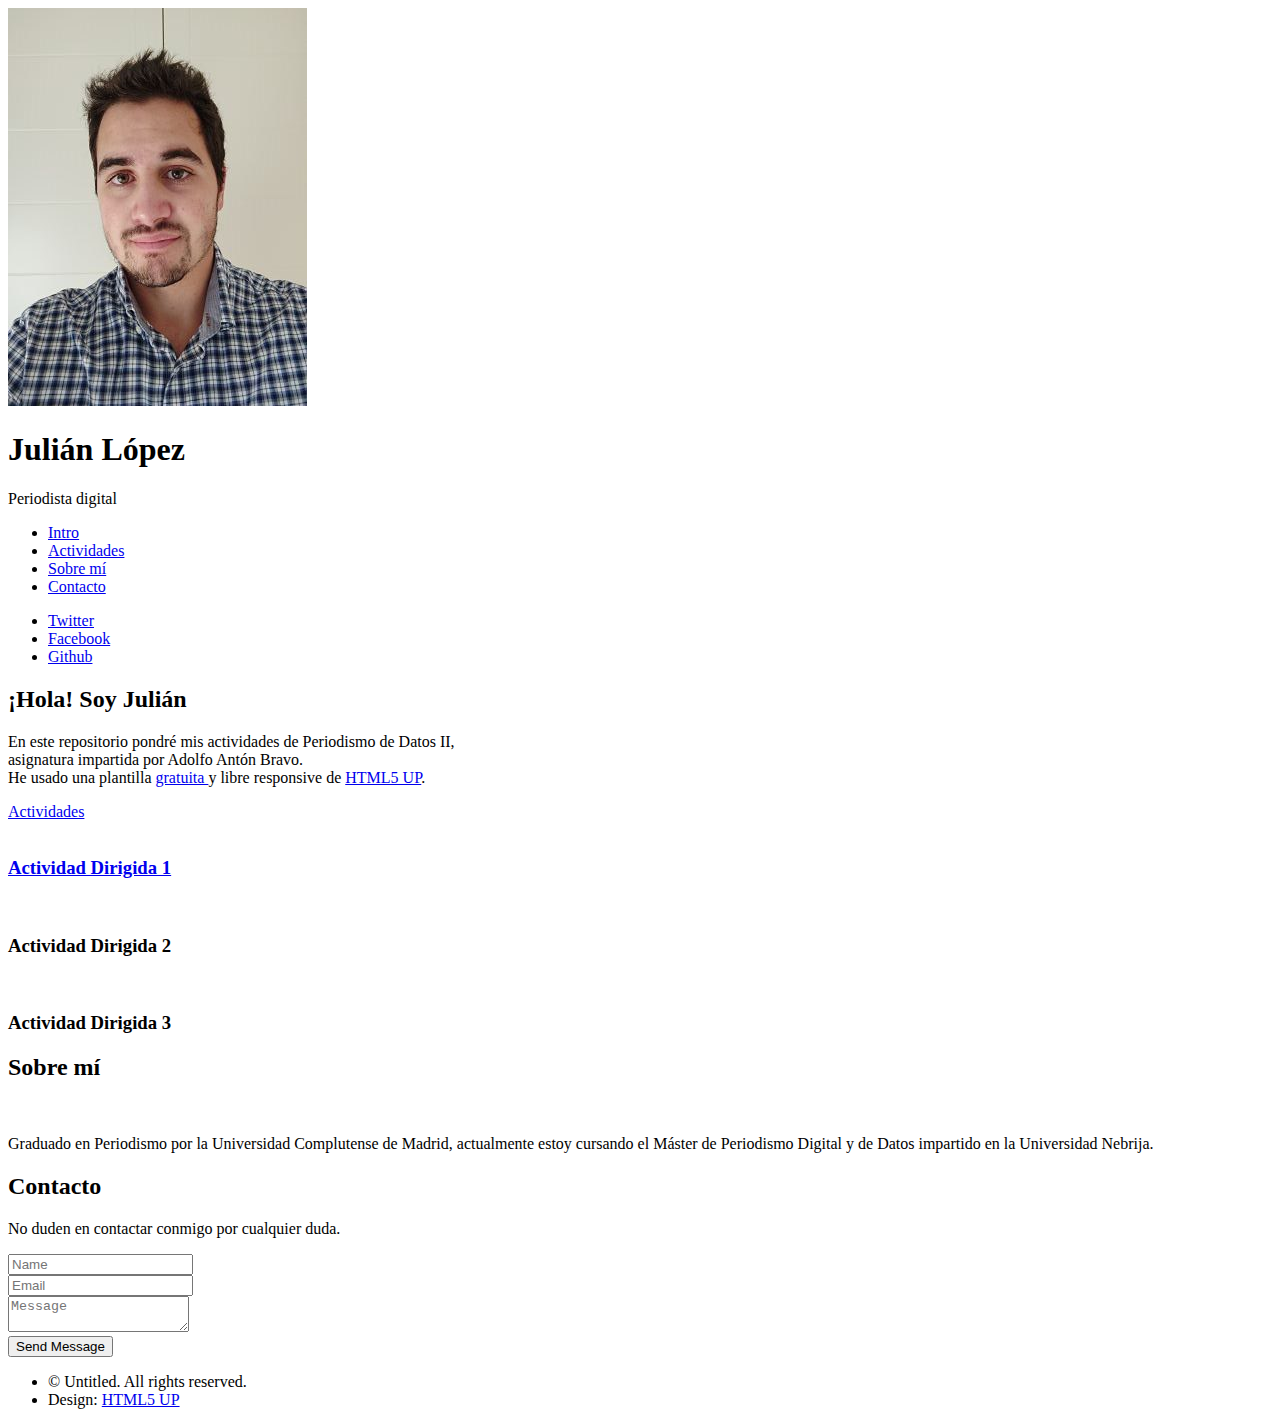
==== docs/index.html @ 7ee2ebca "Añado tercera actividad y actualizo cositas" ====
<!DOCTYPE HTML>
<!--
	Prologue by HTML5 UP
	html5up.net | @ajlkn
	Free for personal and commercial use under the CCA 3.0 license (html5up.net/license)
-->
<html lang="es">
	<head>
		<title>Periodismo de Datos II</title>
		<meta charset="utf-8" />
		<meta name="viewport" content="width=device-width, initial-scale=1, user-scalable=no" />
		<link rel="stylesheet" href="assets/css/main.css" />
	</head>
	<body class="is-preload">

		<!-- Header -->
			<div id="header">

				<div class="top">

					<!-- Logo -->
						<div id="logo">
							<span class="image avatar48"><img src="images/foto.PNG" alt="" /></span>
							<h1 id="title">Julián López</h1>
							<p>Periodista digital</p>
						</div>

					<!-- Nav -->
						<nav id="nav">
							<ul>
								<li><a href="#top" id="top-link"><span class="icon solid fa-home">Intro</span></a></li>
								<li><a href="#portfolio" id="portfolio-link"><span class="icon solid fa-th">Actividades</span></a></li>
								<li><a href="#about" id="about-link"><span class="icon solid fa-user">Sobre mí</span></a></li>
								<li><a href="#contact" id="contact-link"><span class="icon solid fa-envelope">Contacto</span></a></li>
							</ul>
						</nav>

				</div>

				<div class="bottom">

					<!-- Social Icons -->
						<ul class="icons">
							<li><a href="https://twitter.com/Fioravantti11" class="icon brands fa-twitter"><span class="label">Twitter</span></a></li>
							<li><a href="https://www.facebook.com/julian.lopezfioravantti" class="icon brands fa-facebook-f"><span class="label">Facebook</span></a></li>
							<li><a href="https://github.com/JuliFioravantti/clases-nebrija-2021" class="icon brands fa-github"><span class="label">Github</span></a></li
						</ul>

				</div>

			</div>

		<!-- Main -->
			<div id="main">

				<!-- Intro -->
					<section id="top" class="one dark cover">
						<div class="container">

							<header>
								<h2 class="alt">¡Hola! Soy <strong>Julián</strong></h2>
								<p>En este repositorio pondré mis actividades de Periodismo de Datos II, <br>
								asignatura impartida por Adolfo Antón Bravo. <br>
								He usado una plantilla <a href="http://html5up.net/license"> gratuita </a> y libre responsive
								de <a href="http://html5up.net">HTML5 UP</a>.</p>
							</header>

							<footer>
								<a href="#portfolio" class="button scrolly">Actividades</a>
							</footer>

						</div>
					</section>

				<!-- Portfolio -->
					<section id="portfolio" class="two">
						<div class="container">

							<header>
								
							</header>

							


							<div class="row">
								<div class="col-4 col-12-mobile">
									<article class="item">
										<a href="ad1.html" class="image fit"><img src="images/Grafico1.PNG" alt="" /></a>
										<header>
											<a href="ad1.html"><h3>Actividad Dirigida 1</h3></a>
										</header>
									</article>
									
								</div>
								<div class="col-4 col-12-mobile">
									<article class="item">
										<a href="ad2.html" class="image fit"><img src="images/captura1.PNG" alt="" /></a>
										<header>
											<h3>Actividad Dirigida 2</h3>
										</header>
									</article>
									
								</div>
								<div class="col-4 col-12-mobile">
									<article class="item">
										<a href="ad3.html" class="image fit"><img src="images/cygwin1.PNG" alt="" /></a>
										<header>
											<h3>Actividad Dirigida 3</h3>
										</header>
									</article>
									
								</div>
							</div>

						</div>
					</section>

				<!-- About Me -->
					<section id="about" class="three">
						<div class="container">

							<header>
								<h2>Sobre mí</h2>
							</header>

							<a href="#" class="image featured"><img src="images/portadaboca.jpg" alt="" /></a>

							<p>Graduado en Periodismo por la Universidad Complutense de Madrid, 
							actualmente estoy cursando el Máster de Periodismo Digital y de Datos 
							impartido en la Universidad Nebrija.</p>

						</div>
					</section>

				<!-- Contact -->
					<section id="contact" class="four">
						<div class="container">

							<header>
								<h2>Contacto</h2>
							</header>

							<p>No duden en contactar conmigo por cualquier duda. </p>

							<form method="post" action="#">
								<div class="row">
									<div class="col-6 col-12-mobile"><input type="text" name="name" placeholder="Name" /></div>
									<div class="col-6 col-12-mobile"><input type="text" name="email" placeholder="Email" /></div>
									<div class="col-12">
										<textarea name="message" placeholder="Message"></textarea>
									</div>
									<div class="col-12">
										<input type="submit" value="Send Message" />
									</div>
								</div>
							</form>

						</div>
					</section>

			</div>

		<!-- Footer -->
			<div id="footer">

				<!-- Copyright -->
					<ul class="copyright">
						<li>&copy; Untitled. All rights reserved.</li><li>Design: <a href="http://html5up.net">HTML5 UP</a></li>
					</ul>

			</div>

		<!-- Scripts -->
			<script src="assets/js/jquery.min.js"></script>
			<script src="assets/js/jquery.scrolly.min.js"></script>
			<script src="assets/js/jquery.scrollex.min.js"></script>
			<script src="assets/js/browser.min.js"></script>
			<script src="assets/js/breakpoints.min.js"></script>
			<script src="assets/js/util.js"></script>
			<script src="assets/js/main.js"></script>

	</body>
</html>
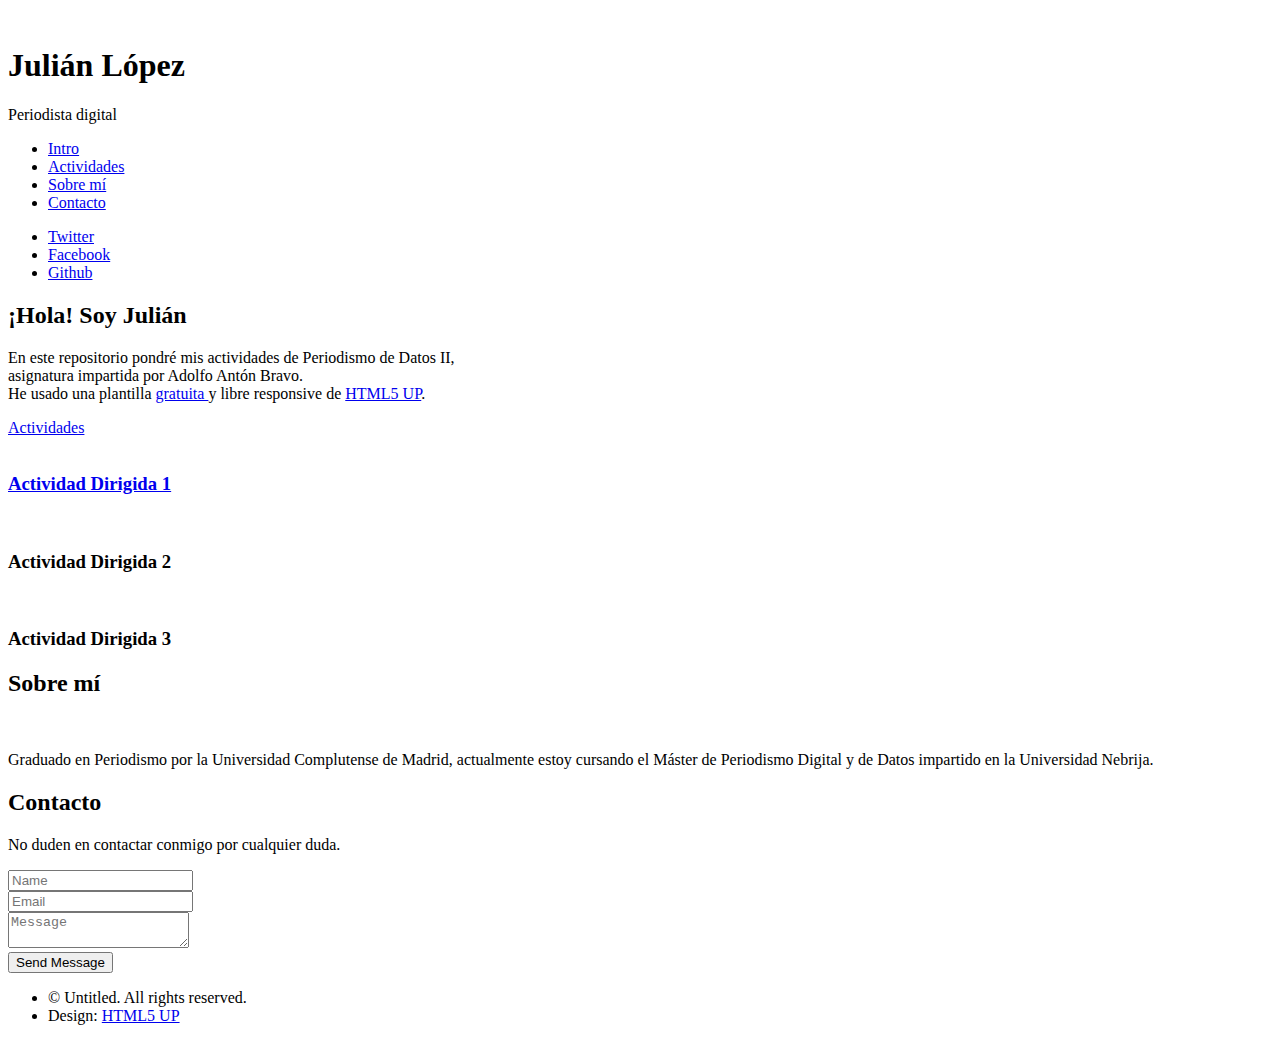
==== commit fc76bed2: "Update index.html" ====
--- a/docs/index.html
+++ b/docs/index.html
@@ -20,7 +20,7 @@
 
 					<!-- Logo -->
 						<div id="logo">
-							<span class="image avatar48"><img src="images/foto.PNG" alt="" /></span>
+							<span class="image avatar48"><img src="images/imagen48x48" alt="" /></span>
 							<h1 id="title">Julián López</h1>
 							<p>Periodista digital</p>
 						</div>
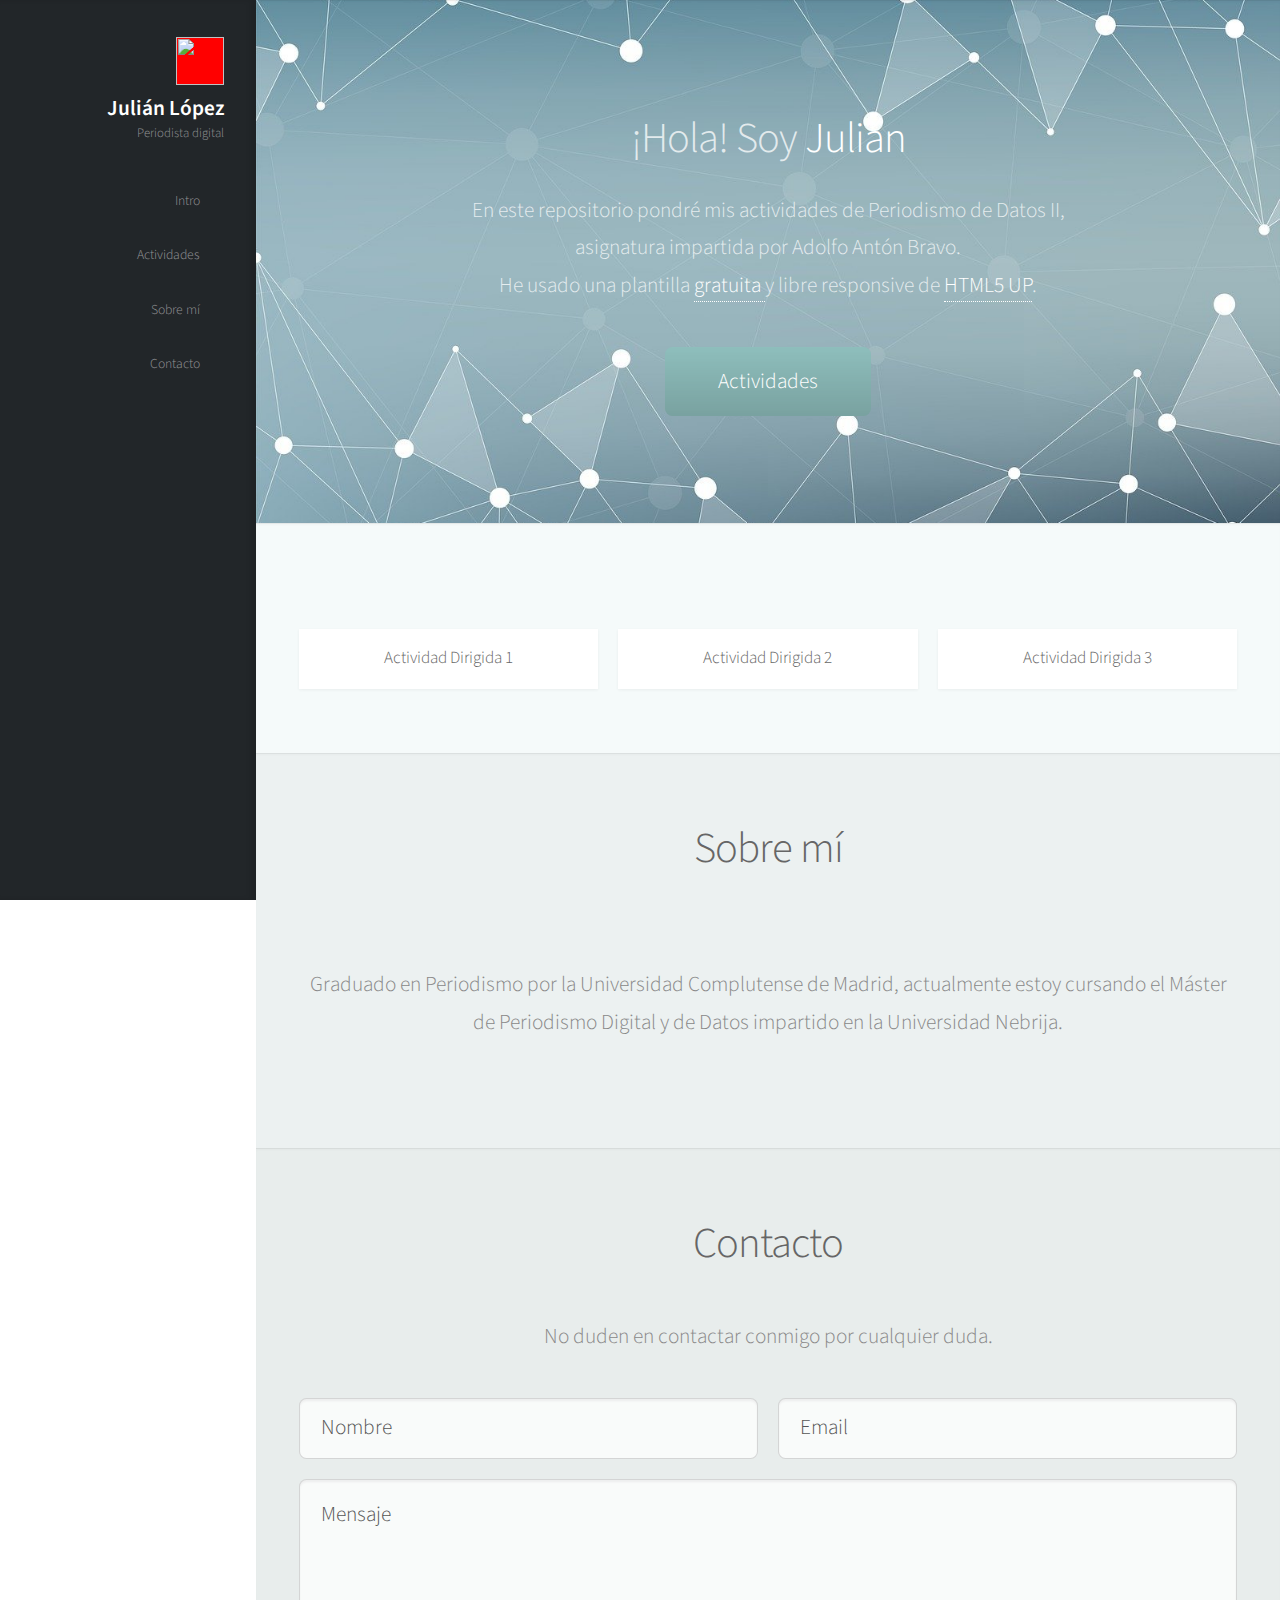
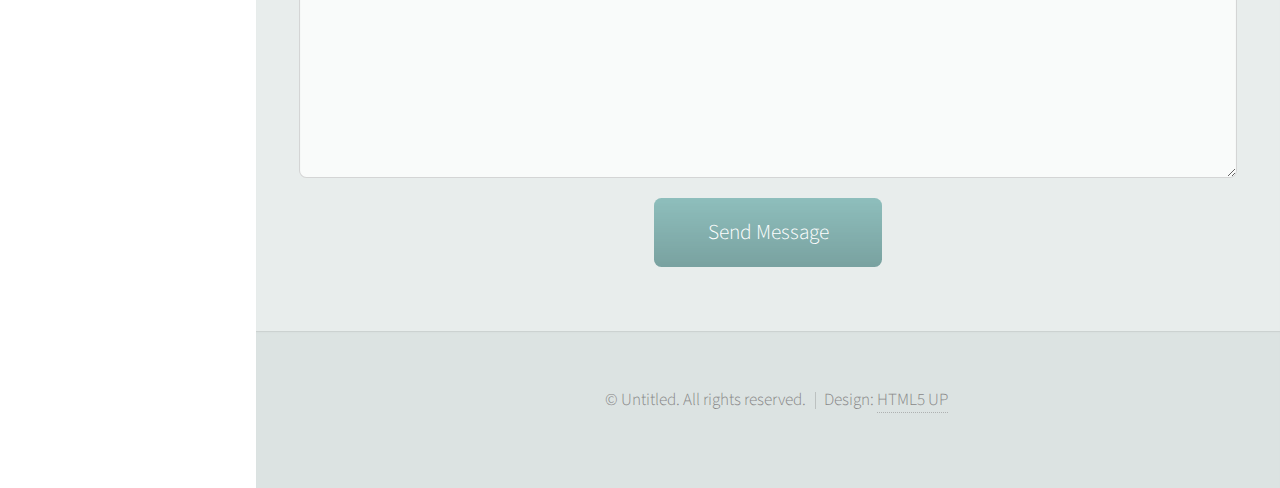
==== commit 6c078039: "Update index.html" ====
--- a/docs/index.html
+++ b/docs/index.html
@@ -10,6 +10,7 @@
 		<meta charset="utf-8" />
 		<meta name="viewport" content="width=device-width, initial-scale=1, user-scalable=no" />
 		<link rel="stylesheet" href="assets/css/main.css" />
+		
 	</head>
 	<body class="is-preload">
 
@@ -20,7 +21,7 @@
 
 					<!-- Logo -->
 						<div id="logo">
-							<span class="image avatar48"><img src="images/imagen48x48" alt="" /></span>
+							<span class="image avatar48"><img src="images/imagen48x48.jpg" alt="" /></span>
 							<h1 id="title">Julián López</h1>
 							<p>Periodista digital</p>
 						</div>
@@ -86,7 +87,7 @@
 							<div class="row">
 								<div class="col-4 col-12-mobile">
 									<article class="item">
-										<a href="ad1.html" class="image fit"><img src="images/Grafico1.PNG" alt="" /></a>
+										<a href="ad1.html" class="image fit"><img src="images/grafico1.png" alt="" /></a>
 										<header>
 											<a href="ad1.html"><h3>Actividad Dirigida 1</h3></a>
 										</header>
@@ -95,7 +96,7 @@
 								</div>
 								<div class="col-4 col-12-mobile">
 									<article class="item">
-										<a href="ad2.html" class="image fit"><img src="images/captura1.PNG" alt="" /></a>
+										<a href="ad2.html" class="image fit"><img src="images/captura1.png" alt="" /></a>
 										<header>
 											<h3>Actividad Dirigida 2</h3>
 										</header>
@@ -104,7 +105,7 @@
 								</div>
 								<div class="col-4 col-12-mobile">
 									<article class="item">
-										<a href="ad3.html" class="image fit"><img src="images/cygwin1.PNG" alt="" /></a>
+										<a href="ad3.html" class="image fit"><img src="images/cygwin1.png" alt="" /></a>
 										<header>
 											<h3>Actividad Dirigida 3</h3>
 										</header>
@@ -145,10 +146,10 @@
 
 							<form method="post" action="#">
 								<div class="row">
-									<div class="col-6 col-12-mobile"><input type="text" name="name" placeholder="Name" /></div>
+									<div class="col-6 col-12-mobile"><input type="text" name="name" placeholder="Nombre" /></div>
 									<div class="col-6 col-12-mobile"><input type="text" name="email" placeholder="Email" /></div>
 									<div class="col-12">
-										<textarea name="message" placeholder="Message"></textarea>
+										<textarea name="message" placeholder="Mensaje"></textarea>
 									</div>
 									<div class="col-12">
 										<input type="submit" value="Send Message" />
--- a/docs/assets/css/main.css
+++ b/docs/assets/css/main.css
@@ -0,0 +1,2639 @@
+@import url("fontawesome-all.min.css");
+@import url("https://fonts.googleapis.com/css?family=Source+Sans+Pro:300,300italic,400,600");
+
+/*
+	Prologue by HTML5 UP
+	html5up.net | @ajlkn
+	Free for personal and commercial use under the CCA 3.0 license (html5up.net/license)
+*/
+
+html, body, div, span, applet, object,
+iframe, h1, h2, h3, h4, h5, h6, p, blockquote,
+pre, a, abbr, acronym, address, big, cite,
+code, del, dfn, em, img, ins, kbd, q, s, samp,
+small, strike, strong, sub, sup, tt, var, b,
+u, i, center, dl, dt, dd, ol, ul, li, fieldset,
+form, label, legend, table, caption, tbody,
+tfoot, thead, tr, th, td, article, aside,
+canvas, details, embed, figure, figcaption,
+footer, header, hgroup, menu, nav, output, ruby,
+section, summary, time, mark, audio, video {
+	margin: 0;
+	padding: 0;
+	border: 0;
+	font-size: 100%;
+	font: inherit;
+	vertical-align: baseline;}
+
+article, aside, details, figcaption, figure,
+footer, header, hgroup, menu, nav, section {
+	display: block;}
+
+body {
+	line-height: 1;
+}
+
+ol, ul {
+	list-style: none;
+}
+
+blockquote, q {
+	quotes: none;
+}
+
+	blockquote:before, blockquote:after, q:before, q:after {
+		content: '';
+		content: none;
+	}
+
+table {
+	border-collapse: collapse;
+	border-spacing: 0;
+}
+
+body {
+	-webkit-text-size-adjust: none;
+}
+
+mark {
+	background-color: transparent;
+	color: inherit;
+}
+
+input::-moz-focus-inner {
+	border: 0;
+	padding: 0;
+}
+
+input, select, textarea {
+	-moz-appearance: none;
+	-webkit-appearance: none;
+	-ms-appearance: none;
+	appearance: none;
+}
+
+#piedefoto {
+        font-size: 16px;
+	font-style: italic;
+}
+
+/* Basic */
+
+	html {
+		box-sizing: border-box;
+	}
+
+	*, *:before, *:after {
+		box-sizing: inherit;
+	}
+
+	body {
+		background: #fff;
+		font-family: 'Source Sans Pro', sans-serif;
+		font-size: 19pt;
+		font-weight: 300;
+		line-height: 1.75em;
+		color: #888;
+	}
+
+		body.is-preload *, body.is-preload *:before, body.is-preload *:after {
+			-moz-animation: none !important;
+			-webkit-animation: none !important;
+			-ms-animation: none !important;
+			animation: none !important;
+			-moz-transition: none !important;
+			-webkit-transition: none !important;
+			-ms-transition: none !important;
+			transition: none !important;
+		}
+
+	input, textarea, select {
+		font-family: 'Source Sans Pro', sans-serif;
+		font-size: 19pt;
+		font-weight: 300;
+		line-height: 1.75em;
+		color: #888;
+	}
+
+	h1, h2, h3, h4, h5, h6 {
+		font-weight: 300;
+		color: #666;
+		line-height: 1.5em;
+	}
+
+	h1 a, h2 a, h3 a, h4 a, h5 a, h6 a {
+		color: inherit;
+		text-decoration: none;
+	}
+
+		h1 a strong, h2 a strong, h3 a strong, h4 a strong, h5 a strong, h6 a strong {
+			color: #333;
+		}
+
+	h2 {
+		font-size: 2em;
+		letter-spacing: -1px;
+	}
+
+		h2.alt {
+			color: #888;
+		}
+
+			h2.alt strong {
+				color: #666;
+			}
+
+	h3 {
+		font-size: 1.5em;
+	}
+
+	header {
+		margin: 0 0 2em 0;
+	}
+
+		header > p {
+			margin: 1em 0 0 0;
+		}
+
+	footer {
+		margin: 2em 0 0 0;
+	}
+
+	strong, b {
+		font-weight: 300;
+		color: #666;
+	}
+
+	em, i {
+		font-style: italic;
+	}
+
+	a {
+		text-decoration: none;
+		color: inherit;
+		border-bottom: dotted 1px rgba(128, 128, 128, 0.5);
+		-moz-transition: color 0.35s ease-in-out, border-bottom-color 0.35s ease-in-out;
+		-webkit-transition: color 0.35s ease-in-out, border-bottom-color 0.35s ease-in-out;
+		-ms-transition: color 0.35s ease-in-out, border-bottom-color 0.35s ease-in-out;
+		transition: color 0.35s ease-in-out, border-bottom-color 0.35s ease-in-out;
+		outline: 0;
+	}
+
+		a:hover {
+			color: #E27689;
+			border-bottom-color: rgba(255, 255, 255, 0);
+		}
+
+	sub {
+		position: relative;
+		top: 0.5em;
+		font-size: 0.8em;
+	}
+
+	sup {
+		position: relative;
+		top: -0.5em;
+		font-size: 0.8em;
+	}
+
+	hr {
+		border: 0;
+		border-top: solid 1px #ddd;
+	}
+
+	blockquote {
+		border-left: solid 0.5em #ddd;
+		padding: 1em 0 1em 2em;
+		font-style: italic;
+	}
+
+	p, ul, ol, dl, table {
+		margin-bottom: 2em;
+	}
+
+	br.clear {
+		clear: both;
+	}
+
+/* Container */
+
+	.container {
+		margin: 0 auto;
+		max-width: 100%;
+		width: 1400px;
+	}
+
+		@media screen and (min-width: 961px) and (max-width: 1880px) {
+
+			.container {
+				width: 1200px;
+			}
+
+		}
+
+		@media screen and (min-width: 961px) and (max-width: 1620px) {
+
+			.container {
+				width: 960px;
+			}
+
+		}
+
+		@media screen and (min-width: 961px) and (max-width: 1320px) {
+
+			.container {
+				width: 100%;
+			}
+
+		}
+
+		@media screen and (max-width: 960px) {
+
+			.container {
+				width: 100%;
+			}
+
+		}
+
+		@media screen and (max-width: 736px) {
+
+			.container {
+				width: 100%;
+			}
+
+		}
+
+/* Row */
+
+	.row {
+		display: flex;
+		flex-wrap: wrap;
+		box-sizing: border-box;
+		align-items: stretch;
+	}
+
+		.row > * {
+			box-sizing: border-box;
+		}
+
+		.row.gtr-uniform > * > :last-child {
+			margin-bottom: 0;
+		}
+
+		.row.aln-left {
+			justify-content: flex-start;
+		}
+
+		.row.aln-center {
+			justify-content: center;
+		}
+
+		.row.aln-right {
+			justify-content: flex-end;
+		}
+
+		.row.aln-top {
+			align-items: flex-start;
+		}
+
+		.row.aln-middle {
+			align-items: center;
+		}
+
+		.row.aln-bottom {
+			align-items: flex-end;
+		}
+
+		.row > .imp {
+			order: -1;
+		}
+
+		.row > .col-1 {
+			width: 8.33333%;
+		}
+
+		.row > .off-1 {
+			margin-left: 8.33333%;
+		}
+
+		.row > .col-2 {
+			width: 16.66667%;
+		}
+
+		.row > .off-2 {
+			margin-left: 16.66667%;
+		}
+
+		.row > .col-3 {
+			width: 25%;
+		}
+
+		.row > .off-3 {
+			margin-left: 25%;
+		}
+
+		.row > .col-4 {
+			width: 33.33333%;
+		}
+
+		.row > .off-4 {
+			margin-left: 33.33333%;
+		}
+
+		.row > .col-5 {
+			width: 41.66667%;
+		}
+
+		.row > .off-5 {
+			margin-left: 41.66667%;
+		}
+
+		.row > .col-6 {
+			width: 50%;
+		}
+
+		.row > .off-6 {
+			margin-left: 50%;
+		}
+
+		.row > .col-7 {
+			width: 58.33333%;
+		}
+
+		.row > .off-7 {
+			margin-left: 58.33333%;
+		}
+
+		.row > .col-8 {
+			width: 66.66667%;
+		}
+
+		.row > .off-8 {
+			margin-left: 66.66667%;
+		}
+
+		.row > .col-9 {
+			width: 75%;
+		}
+
+		.row > .off-9 {
+			margin-left: 75%;
+		}
+
+		.row > .col-10 {
+			width: 83.33333%;
+		}
+
+		.row > .off-10 {
+			margin-left: 83.33333%;
+		}
+
+		.row > .col-11 {
+			width: 91.66667%;
+		}
+
+		.row > .off-11 {
+			margin-left: 91.66667%;
+		}
+
+		.row > .col-12 {
+			width: 100%;
+		}
+
+		.row > .off-12 {
+			margin-left: 100%;
+		}
+
+		.row.gtr-0 {
+			margin-top: 0px;
+			margin-left: 0px;
+		}
+
+			.row.gtr-0 > * {
+				padding: 0px 0 0 0px;
+			}
+
+			.row.gtr-0.gtr-uniform {
+				margin-top: 0px;
+			}
+
+				.row.gtr-0.gtr-uniform > * {
+					padding-top: 0px;
+				}
+
+		.row.gtr-25 {
+			margin-top: -10px;
+			margin-left: -10px;
+		}
+
+			.row.gtr-25 > * {
+				padding: 10px 0 0 10px;
+			}
+
+			.row.gtr-25.gtr-uniform {
+				margin-top: -10px;
+			}
+
+				.row.gtr-25.gtr-uniform > * {
+					padding-top: 10px;
+				}
+
+		.row.gtr-50 {
+			margin-top: -20px;
+			margin-left: -20px;
+		}
+
+			.row.gtr-50 > * {
+				padding: 20px 0 0 20px;
+			}
+
+			.row.gtr-50.gtr-uniform {
+				margin-top: -20px;
+			}
+
+				.row.gtr-50.gtr-uniform > * {
+					padding-top: 20px;
+				}
+
+		.row {
+			margin-top: -40px;
+			margin-left: -40px;
+		}
+
+			.row > * {
+				padding: 40px 0 0 40px;
+			}
+
+			.row.gtr-uniform {
+				margin-top: -40px;
+			}
+
+				.row.gtr-uniform > * {
+					padding-top: 40px;
+				}
+
+		.row.gtr-150 {
+			margin-top: -60px;
+			margin-left: -60px;
+		}
+
+			.row.gtr-150 > * {
+				padding: 60px 0 0 60px;
+			}
+
+			.row.gtr-150.gtr-uniform {
+				margin-top: -60px;
+			}
+
+				.row.gtr-150.gtr-uniform > * {
+					padding-top: 60px;
+				}
+
+		.row.gtr-200 {
+			margin-top: -80px;
+			margin-left: -80px;
+		}
+
+			.row.gtr-200 > * {
+				padding: 80px 0 0 80px;
+			}
+
+			.row.gtr-200.gtr-uniform {
+				margin-top: -80px;
+			}
+
+				.row.gtr-200.gtr-uniform > * {
+					padding-top: 80px;
+				}
+
+		@media screen and (min-width: 961px) and (max-width: 1880px) {
+
+			.row {
+				display: flex;
+				flex-wrap: wrap;
+				box-sizing: border-box;
+				align-items: stretch;
+			}
+
+				.row > * {
+					box-sizing: border-box;
+				}
+
+				.row.gtr-uniform > * > :last-child {
+					margin-bottom: 0;
+				}
+
+				.row.aln-left {
+					justify-content: flex-start;
+				}
+
+				.row.aln-center {
+					justify-content: center;
+				}
+
+				.row.aln-right {
+					justify-content: flex-end;
+				}
+
+				.row.aln-top {
+					align-items: flex-start;
+				}
+
+				.row.aln-middle {
+					align-items: center;
+				}
+
+				.row.aln-bottom {
+					align-items: flex-end;
+				}
+
+				.row > .imp-wide {
+					order: -1;
+				}
+
+				.row > .col-1-wide {
+					width: 8.33333%;
+				}
+
+				.row > .off-1-wide {
+					margin-left: 8.33333%;
+				}
+
+				.row > .col-2-wide {
+					width: 16.66667%;
+				}
+
+				.row > .off-2-wide {
+					margin-left: 16.66667%;
+				}
+
+				.row > .col-3-wide {
+					width: 25%;
+				}
+
+				.row > .off-3-wide {
+					margin-left: 25%;
+				}
+
+				.row > .col-4-wide {
+					width: 33.33333%;
+				}
+
+				.row > .off-4-wide {
+					margin-left: 33.33333%;
+				}
+
+				.row > .col-5-wide {
+					width: 41.66667%;
+				}
+
+				.row > .off-5-wide {
+					margin-left: 41.66667%;
+				}
+
+				.row > .col-6-wide {
+					width: 50%;
+				}
+
+				.row > .off-6-wide {
+					margin-left: 50%;
+				}
+
+				.row > .col-7-wide {
+					width: 58.33333%;
+				}
+
+				.row > .off-7-wide {
+					margin-left: 58.33333%;
+				}
+
+				.row > .col-8-wide {
+					width: 66.66667%;
+				}
+
+				.row > .off-8-wide {
+					margin-left: 66.66667%;
+				}
+
+				.row > .col-9-wide {
+					width: 75%;
+				}
+
+				.row > .off-9-wide {
+					margin-left: 75%;
+				}
+
+				.row > .col-10-wide {
+					width: 83.33333%;
+				}
+
+				.row > .off-10-wide {
+					margin-left: 83.33333%;
+				}
+
+				.row > .col-11-wide {
+					width: 91.66667%;
+				}
+
+				.row > .off-11-wide {
+					margin-left: 91.66667%;
+				}
+
+				.row > .col-12-wide {
+					width: 100%;
+				}
+
+				.row > .off-12-wide {
+					margin-left: 100%;
+				}
+
+				.row.gtr-0 {
+					margin-top: 0px;
+					margin-left: 0px;
+				}
+
+					.row.gtr-0 > * {
+						padding: 0px 0 0 0px;
+					}
+
+					.row.gtr-0.gtr-uniform {
+						margin-top: 0px;
+					}
+
+						.row.gtr-0.gtr-uniform > * {
+							padding-top: 0px;
+						}
+
+				.row.gtr-25 {
+					margin-top: -10px;
+					margin-left: -10px;
+				}
+
+					.row.gtr-25 > * {
+						padding: 10px 0 0 10px;
+					}
+
+					.row.gtr-25.gtr-uniform {
+						margin-top: -10px;
+					}
+
+						.row.gtr-25.gtr-uniform > * {
+							padding-top: 10px;
+						}
+
+				.row.gtr-50 {
+					margin-top: -20px;
+					margin-left: -20px;
+				}
+
+					.row.gtr-50 > * {
+						padding: 20px 0 0 20px;
+					}
+
+					.row.gtr-50.gtr-uniform {
+						margin-top: -20px;
+					}
+
+						.row.gtr-50.gtr-uniform > * {
+							padding-top: 20px;
+						}
+
+				.row {
+					margin-top: -40px;
+					margin-left: -40px;
+				}
+
+					.row > * {
+						padding: 40px 0 0 40px;
+					}
+
+					.row.gtr-uniform {
+						margin-top: -40px;
+					}
+
+						.row.gtr-uniform > * {
+							padding-top: 40px;
+						}
+
+				.row.gtr-150 {
+					margin-top: -60px;
+					margin-left: -60px;
+				}
+
+					.row.gtr-150 > * {
+						padding: 60px 0 0 60px;
+					}
+
+					.row.gtr-150.gtr-uniform {
+						margin-top: -60px;
+					}
+
+						.row.gtr-150.gtr-uniform > * {
+							padding-top: 60px;
+						}
+
+				.row.gtr-200 {
+					margin-top: -80px;
+					margin-left: -80px;
+				}
+
+					.row.gtr-200 > * {
+						padding: 80px 0 0 80px;
+					}
+
+					.row.gtr-200.gtr-uniform {
+						margin-top: -80px;
+					}
+
+						.row.gtr-200.gtr-uniform > * {
+							padding-top: 80px;
+						}
+
+		}
+
+		@media screen and (min-width: 961px) and (max-width: 1620px) {
+
+			.row {
+				display: flex;
+				flex-wrap: wrap;
+				box-sizing: border-box;
+				align-items: stretch;
+			}
+
+				.row > * {
+					box-sizing: border-box;
+				}
+
+				.row.gtr-uniform > * > :last-child {
+					margin-bottom: 0;
+				}
+
+				.row.aln-left {
+					justify-content: flex-start;
+				}
+
+				.row.aln-center {
+					justify-content: center;
+				}
+
+				.row.aln-right {
+					justify-content: flex-end;
+				}
+
+				.row.aln-top {
+					align-items: flex-start;
+				}
+
+				.row.aln-middle {
+					align-items: center;
+				}
+
+				.row.aln-bottom {
+					align-items: flex-end;
+				}
+
+				.row > .imp-normal {
+					order: -1;
+				}
+
+				.row > .col-1-normal {
+					width: 8.33333%;
+				}
+
+				.row > .off-1-normal {
+					margin-left: 8.33333%;
+				}
+
+				.row > .col-2-normal {
+					width: 16.66667%;
+				}
+
+				.row > .off-2-normal {
+					margin-left: 16.66667%;
+				}
+
+				.row > .col-3-normal {
+					width: 25%;
+				}
+
+				.row > .off-3-normal {
+					margin-left: 25%;
+				}
+
+				.row > .col-4-normal {
+					width: 33.33333%;
+				}
+
+				.row > .off-4-normal {
+					margin-left: 33.33333%;
+				}
+
+				.row > .col-5-normal {
+					width: 41.66667%;
+				}
+
+				.row > .off-5-normal {
+					margin-left: 41.66667%;
+				}
+
+				.row > .col-6-normal {
+					width: 50%;
+				}
+
+				.row > .off-6-normal {
+					margin-left: 50%;
+				}
+
+				.row > .col-7-normal {
+					width: 58.33333%;
+				}
+
+				.row > .off-7-normal {
+					margin-left: 58.33333%;
+				}
+
+				.row > .col-8-normal {
+					width: 66.66667%;
+				}
+
+				.row > .off-8-normal {
+					margin-left: 66.66667%;
+				}
+
+				.row > .col-9-normal {
+					width: 75%;
+				}
+
+				.row > .off-9-normal {
+					margin-left: 75%;
+				}
+
+				.row > .col-10-normal {
+					width: 83.33333%;
+				}
+
+				.row > .off-10-normal {
+					margin-left: 83.33333%;
+				}
+
+				.row > .col-11-normal {
+					width: 91.66667%;
+				}
+
+				.row > .off-11-normal {
+					margin-left: 91.66667%;
+				}
+
+				.row > .col-12-normal {
+					width: 100%;
+				}
+
+				.row > .off-12-normal {
+					margin-left: 100%;
+				}
+
+				.row.gtr-0 {
+					margin-top: 0px;
+					margin-left: 0px;
+				}
+
+					.row.gtr-0 > * {
+						padding: 0px 0 0 0px;
+					}
+
+					.row.gtr-0.gtr-uniform {
+						margin-top: 0px;
+					}
+
+						.row.gtr-0.gtr-uniform > * {
+							padding-top: 0px;
+						}
+
+				.row.gtr-25 {
+					margin-top: -10px;
+					margin-left: -10px;
+				}
+
+					.row.gtr-25 > * {
+						padding: 10px 0 0 10px;
+					}
+
+					.row.gtr-25.gtr-uniform {
+						margin-top: -10px;
+					}
+
+						.row.gtr-25.gtr-uniform > * {
+							padding-top: 10px;
+						}
+
+				.row.gtr-50 {
+					margin-top: -20px;
+					margin-left: -20px;
+				}
+
+					.row.gtr-50 > * {
+						padding: 20px 0 0 20px;
+					}
+
+					.row.gtr-50.gtr-uniform {
+						margin-top: -20px;
+					}
+
+						.row.gtr-50.gtr-uniform > * {
+							padding-top: 20px;
+						}
+
+				.row {
+					margin-top: -40px;
+					margin-left: -40px;
+				}
+
+					.row > * {
+						padding: 40px 0 0 40px;
+					}
+
+					.row.gtr-uniform {
+						margin-top: -40px;
+					}
+
+						.row.gtr-uniform > * {
+							padding-top: 40px;
+						}
+
+				.row.gtr-150 {
+					margin-top: -60px;
+					margin-left: -60px;
+				}
+
+					.row.gtr-150 > * {
+						padding: 60px 0 0 60px;
+					}
+
+					.row.gtr-150.gtr-uniform {
+						margin-top: -60px;
+					}
+
+						.row.gtr-150.gtr-uniform > * {
+							padding-top: 60px;
+						}
+
+				.row.gtr-200 {
+					margin-top: -80px;
+					margin-left: -80px;
+				}
+
+					.row.gtr-200 > * {
+						padding: 80px 0 0 80px;
+					}
+
+					.row.gtr-200.gtr-uniform {
+						margin-top: -80px;
+					}
+
+						.row.gtr-200.gtr-uniform > * {
+							padding-top: 80px;
+						}
+
+		}
+
+		@media screen and (min-width: 961px) and (max-width: 1320px) {
+
+			.row {
+				display: flex;
+				flex-wrap: wrap;
+				box-sizing: border-box;
+				align-items: stretch;
+			}
+
+				.row > * {
+					box-sizing: border-box;
+				}
+
+				.row.gtr-uniform > * > :last-child {
+					margin-bottom: 0;
+				}
+
+				.row.aln-left {
+					justify-content: flex-start;
+				}
+
+				.row.aln-center {
+					justify-content: center;
+				}
+
+				.row.aln-right {
+					justify-content: flex-end;
+				}
+
+				.row.aln-top {
+					align-items: flex-start;
+				}
+
+				.row.aln-middle {
+					align-items: center;
+				}
+
+				.row.aln-bottom {
+					align-items: flex-end;
+				}
+
+				.row > .imp-narrow {
+					order: -1;
+				}
+
+				.row > .col-1-narrow {
+					width: 8.33333%;
+				}
+
+				.row > .off-1-narrow {
+					margin-left: 8.33333%;
+				}
+
+				.row > .col-2-narrow {
+					width: 16.66667%;
+				}
+
+				.row > .off-2-narrow {
+					margin-left: 16.66667%;
+				}
+
+				.row > .col-3-narrow {
+					width: 25%;
+				}
+
+				.row > .off-3-narrow {
+					margin-left: 25%;
+				}
+
+				.row > .col-4-narrow {
+					width: 33.33333%;
+				}
+
+				.row > .off-4-narrow {
+					margin-left: 33.33333%;
+				}
+
+				.row > .col-5-narrow {
+					width: 41.66667%;
+				}
+
+				.row > .off-5-narrow {
+					margin-left: 41.66667%;
+				}
+
+				.row > .col-6-narrow {
+					width: 50%;
+				}
+
+				.row > .off-6-narrow {
+					margin-left: 50%;
+				}
+
+				.row > .col-7-narrow {
+					width: 58.33333%;
+				}
+
+				.row > .off-7-narrow {
+					margin-left: 58.33333%;
+				}
+
+				.row > .col-8-narrow {
+					width: 66.66667%;
+				}
+
+				.row > .off-8-narrow {
+					margin-left: 66.66667%;
+				}
+
+				.row > .col-9-narrow {
+					width: 75%;
+				}
+
+				.row > .off-9-narrow {
+					margin-left: 75%;
+				}
+
+				.row > .col-10-narrow {
+					width: 83.33333%;
+				}
+
+				.row > .off-10-narrow {
+					margin-left: 83.33333%;
+				}
+
+				.row > .col-11-narrow {
+					width: 91.66667%;
+				}
+
+				.row > .off-11-narrow {
+					margin-left: 91.66667%;
+				}
+
+				.row > .col-12-narrow {
+					width: 100%;
+				}
+
+				.row > .off-12-narrow {
+					margin-left: 100%;
+				}
+
+				.row.gtr-0 {
+					margin-top: 0px;
+					margin-left: 0px;
+				}
+
+					.row.gtr-0 > * {
+						padding: 0px 0 0 0px;
+					}
+
+					.row.gtr-0.gtr-uniform {
+						margin-top: 0px;
+					}
+
+						.row.gtr-0.gtr-uniform > * {
+							padding-top: 0px;
+						}
+
+				.row.gtr-25 {
+					margin-top: -5px;
+					margin-left: -5px;
+				}
+
+					.row.gtr-25 > * {
+						padding: 5px 0 0 5px;
+					}
+
+					.row.gtr-25.gtr-uniform {
+						margin-top: -5px;
+					}
+
+						.row.gtr-25.gtr-uniform > * {
+							padding-top: 5px;
+						}
+
+				.row.gtr-50 {
+					margin-top: -10px;
+					margin-left: -10px;
+				}
+
+					.row.gtr-50 > * {
+						padding: 10px 0 0 10px;
+					}
+
+					.row.gtr-50.gtr-uniform {
+						margin-top: -10px;
+					}
+
+						.row.gtr-50.gtr-uniform > * {
+							padding-top: 10px;
+						}
+
+				.row {
+					margin-top: -20px;
+					margin-left: -20px;
+				}
+
+					.row > * {
+						padding: 20px 0 0 20px;
+					}
+
+					.row.gtr-uniform {
+						margin-top: -20px;
+					}
+
+						.row.gtr-uniform > * {
+							padding-top: 20px;
+						}
+
+				.row.gtr-150 {
+					margin-top: -30px;
+					margin-left: -30px;
+				}
+
+					.row.gtr-150 > * {
+						padding: 30px 0 0 30px;
+					}
+
+					.row.gtr-150.gtr-uniform {
+						margin-top: -30px;
+					}
+
+						.row.gtr-150.gtr-uniform > * {
+							padding-top: 30px;
+						}
+
+				.row.gtr-200 {
+					margin-top: -40px;
+					margin-left: -40px;
+				}
+
+					.row.gtr-200 > * {
+						padding: 40px 0 0 40px;
+					}
+
+					.row.gtr-200.gtr-uniform {
+						margin-top: -40px;
+					}
+
+						.row.gtr-200.gtr-uniform > * {
+							padding-top: 40px;
+						}
+
+		}
+
+		@media screen and (max-width: 960px) {
+
+			.row {
+				display: flex;
+				flex-wrap: wrap;
+				box-sizing: border-box;
+				align-items: stretch;
+			}
+
+				.row > * {
+					box-sizing: border-box;
+				}
+
+				.row.gtr-uniform > * > :last-child {
+					margin-bottom: 0;
+				}
+
+				.row.aln-left {
+					justify-content: flex-start;
+				}
+
+				.row.aln-center {
+					justify-content: center;
+				}
+
+				.row.aln-right {
+					justify-content: flex-end;
+				}
+
+				.row.aln-top {
+					align-items: flex-start;
+				}
+
+				.row.aln-middle {
+					align-items: center;
+				}
+
+				.row.aln-bottom {
+					align-items: flex-end;
+				}
+
+				.row > .imp-narrower {
+					order: -1;
+				}
+
+				.row > .col-1-narrower {
+					width: 8.33333%;
+				}
+
+				.row > .off-1-narrower {
+					margin-left: 8.33333%;
+				}
+
+				.row > .col-2-narrower {
+					width: 16.66667%;
+				}
+
+				.row > .off-2-narrower {
+					margin-left: 16.66667%;
+				}
+
+				.row > .col-3-narrower {
+					width: 25%;
+				}
+
+				.row > .off-3-narrower {
+					margin-left: 25%;
+				}
+
+				.row > .col-4-narrower {
+					width: 33.33333%;
+				}
+
+				.row > .off-4-narrower {
+					margin-left: 33.33333%;
+				}
+
+				.row > .col-5-narrower {
+					width: 41.66667%;
+				}
+
+				.row > .off-5-narrower {
+					margin-left: 41.66667%;
+				}
+
+				.row > .col-6-narrower {
+					width: 50%;
+				}
+
+				.row > .off-6-narrower {
+					margin-left: 50%;
+				}
+
+				.row > .col-7-narrower {
+					width: 58.33333%;
+				}
+
+				.row > .off-7-narrower {
+					margin-left: 58.33333%;
+				}
+
+				.row > .col-8-narrower {
+					width: 66.66667%;
+				}
+
+				.row > .off-8-narrower {
+					margin-left: 66.66667%;
+				}
+
+				.row > .col-9-narrower {
+					width: 75%;
+				}
+
+				.row > .off-9-narrower {
+					margin-left: 75%;
+				}
+
+				.row > .col-10-narrower {
+					width: 83.33333%;
+				}
+
+				.row > .off-10-narrower {
+					margin-left: 83.33333%;
+				}
+
+				.row > .col-11-narrower {
+					width: 91.66667%;
+				}
+
+				.row > .off-11-narrower {
+					margin-left: 91.66667%;
+				}
+
+				.row > .col-12-narrower {
+					width: 100%;
+				}
+
+				.row > .off-12-narrower {
+					margin-left: 100%;
+				}
+
+				.row.gtr-0 {
+					margin-top: 0px;
+					margin-left: 0px;
+				}
+
+					.row.gtr-0 > * {
+						padding: 0px 0 0 0px;
+					}
+
+					.row.gtr-0.gtr-uniform {
+						margin-top: 0px;
+					}
+
+						.row.gtr-0.gtr-uniform > * {
+							padding-top: 0px;
+						}
+
+				.row.gtr-25 {
+					margin-top: -5px;
+					margin-left: -5px;
+				}
+
+					.row.gtr-25 > * {
+						padding: 5px 0 0 5px;
+					}
+
+					.row.gtr-25.gtr-uniform {
+						margin-top: -5px;
+					}
+
+						.row.gtr-25.gtr-uniform > * {
+							padding-top: 5px;
+						}
+
+				.row.gtr-50 {
+					margin-top: -10px;
+					margin-left: -10px;
+				}
+
+					.row.gtr-50 > * {
+						padding: 10px 0 0 10px;
+					}
+
+					.row.gtr-50.gtr-uniform {
+						margin-top: -10px;
+					}
+
+						.row.gtr-50.gtr-uniform > * {
+							padding-top: 10px;
+						}
+
+				.row {
+					margin-top: -20px;
+					margin-left: -20px;
+				}
+
+					.row > * {
+						padding: 20px 0 0 20px;
+					}
+
+					.row.gtr-uniform {
+						margin-top: -20px;
+					}
+
+						.row.gtr-uniform > * {
+							padding-top: 20px;
+						}
+
+				.row.gtr-150 {
+					margin-top: -30px;
+					margin-left: -30px;
+				}
+
+					.row.gtr-150 > * {
+						padding: 30px 0 0 30px;
+					}
+
+					.row.gtr-150.gtr-uniform {
+						margin-top: -30px;
+					}
+
+						.row.gtr-150.gtr-uniform > * {
+							padding-top: 30px;
+						}
+
+				.row.gtr-200 {
+					margin-top: -40px;
+					margin-left: -40px;
+				}
+
+					.row.gtr-200 > * {
+						padding: 40px 0 0 40px;
+					}
+
+					.row.gtr-200.gtr-uniform {
+						margin-top: -40px;
+					}
+
+						.row.gtr-200.gtr-uniform > * {
+							padding-top: 40px;
+						}
+
+		}
+
+		@media screen and (max-width: 736px) {
+
+			.row {
+				display: flex;
+				flex-wrap: wrap;
+				box-sizing: border-box;
+				align-items: stretch;
+			}
+
+				.row > * {
+					box-sizing: border-box;
+				}
+
+				.row.gtr-uniform > * > :last-child {
+					margin-bottom: 0;
+				}
+
+				.row.aln-left {
+					justify-content: flex-start;
+				}
+
+				.row.aln-center {
+					justify-content: center;
+				}
+
+				.row.aln-right {
+					justify-content: flex-end;
+				}
+
+				.row.aln-top {
+					align-items: flex-start;
+				}
+
+				.row.aln-middle {
+					align-items: center;
+				}
+
+				.row.aln-bottom {
+					align-items: flex-end;
+				}
+
+				.row > .imp-mobile {
+					order: -1;
+				}
+
+				.row > .col-1-mobile {
+					width: 8.33333%;
+				}
+
+				.row > .off-1-mobile {
+					margin-left: 8.33333%;
+				}
+
+				.row > .col-2-mobile {
+					width: 16.66667%;
+				}
+
+				.row > .off-2-mobile {
+					margin-left: 16.66667%;
+				}
+
+				.row > .col-3-mobile {
+					width: 25%;
+				}
+
+				.row > .off-3-mobile {
+					margin-left: 25%;
+				}
+
+				.row > .col-4-mobile {
+					width: 33.33333%;
+				}
+
+				.row > .off-4-mobile {
+					margin-left: 33.33333%;
+				}
+
+				.row > .col-5-mobile {
+					width: 41.66667%;
+				}
+
+				.row > .off-5-mobile {
+					margin-left: 41.66667%;
+				}
+
+				.row > .col-6-mobile {
+					width: 50%;
+				}
+
+				.row > .off-6-mobile {
+					margin-left: 50%;
+				}
+
+				.row > .col-7-mobile {
+					width: 58.33333%;
+				}
+
+				.row > .off-7-mobile {
+					margin-left: 58.33333%;
+				}
+
+				.row > .col-8-mobile {
+					width: 66.66667%;
+				}
+
+				.row > .off-8-mobile {
+					margin-left: 66.66667%;
+				}
+
+				.row > .col-9-mobile {
+					width: 75%;
+				}
+
+				.row > .off-9-mobile {
+					margin-left: 75%;
+				}
+
+				.row > .col-10-mobile {
+					width: 83.33333%;
+				}
+
+				.row > .off-10-mobile {
+					margin-left: 83.33333%;
+				}
+
+				.row > .col-11-mobile {
+					width: 91.66667%;
+				}
+
+				.row > .off-11-mobile {
+					margin-left: 91.66667%;
+				}
+
+				.row > .col-12-mobile {
+					width: 100%;
+				}
+
+				.row > .off-12-mobile {
+					margin-left: 100%;
+				}
+
+				.row.gtr-0 {
+					margin-top: 0px;
+					margin-left: 0px;
+				}
+
+					.row.gtr-0 > * {
+						padding: 0px 0 0 0px;
+					}
+
+					.row.gtr-0.gtr-uniform {
+						margin-top: 0px;
+					}
+
+						.row.gtr-0.gtr-uniform > * {
+							padding-top: 0px;
+						}
+
+				.row.gtr-25 {
+					margin-top: -5px;
+					margin-left: -5px;
+				}
+
+					.row.gtr-25 > * {
+						padding: 5px 0 0 5px;
+					}
+
+					.row.gtr-25.gtr-uniform {
+						margin-top: -5px;
+					}
+
+						.row.gtr-25.gtr-uniform > * {
+							padding-top: 5px;
+						}
+
+				.row.gtr-50 {
+					margin-top: -10px;
+					margin-left: -10px;
+				}
+
+					.row.gtr-50 > * {
+						padding: 10px 0 0 10px;
+					}
+
+					.row.gtr-50.gtr-uniform {
+						margin-top: -10px;
+					}
+
+						.row.gtr-50.gtr-uniform > * {
+							padding-top: 10px;
+						}
+
+				.row {
+					margin-top: -20px;
+					margin-left: -20px;
+				}
+
+					.row > * {
+						padding: 20px 0 0 20px;
+					}
+
+					.row.gtr-uniform {
+						margin-top: -20px;
+					}
+
+						.row.gtr-uniform > * {
+							padding-top: 20px;
+						}
+
+				.row.gtr-150 {
+					margin-top: -30px;
+					margin-left: -30px;
+				}
+
+					.row.gtr-150 > * {
+						padding: 30px 0 0 30px;
+					}
+
+					.row.gtr-150.gtr-uniform {
+						margin-top: -30px;
+					}
+
+						.row.gtr-150.gtr-uniform > * {
+							padding-top: 30px;
+						}
+
+				.row.gtr-200 {
+					margin-top: -40px;
+					margin-left: -40px;
+				}
+
+					.row.gtr-200 > * {
+						padding: 40px 0 0 40px;
+					}
+
+					.row.gtr-200.gtr-uniform {
+						margin-top: -40px;
+					}
+
+						.row.gtr-200.gtr-uniform > * {
+							padding-top: 40px;
+						}
+
+		}
+
+/* Sections/Article */
+
+	section, article {
+		margin-bottom: 3em;
+	}
+
+		section > :last-child,
+		section > .container, section:last-child, article > :last-child,
+		article > .container, article:last-child {
+			margin-bottom: 0;
+		}
+
+		.row > section, .row > article {
+			margin-bottom: 0;
+		}
+
+/* Image */
+
+	.image {
+		display: inline-block;
+		border: 0;
+	}
+
+		.image img {
+			display: block;
+			width: 100%;
+		}
+
+		.image.avatar48 {
+			width: 48px;
+			height: 48px;
+			background: #f00;
+		}
+
+			.image.avatar48 img {
+				width: 48px;
+				height: 48px;
+			}
+
+		.image.fit {
+			display: block;
+			width: 100%;
+		}
+
+		.image.featured {
+			display: block;
+			width: 100%;
+			margin: 0 0 2em 0;
+		}
+
+		.image.left {
+			float: left;
+			margin: 0 2em 2em 0;
+		}
+
+		.image.centered {
+			display: block;
+			margin: 0 0 2em 0;
+		}
+
+			.image.centered img {
+				margin: 0 auto;
+				width: auto;
+			}
+
+
+/* List */
+
+	ul {
+		list-style: disc;
+		padding-left: 1em;
+	}
+
+		ul li {
+			padding-left: 0.5em;
+		}
+
+	ol {
+		list-style: decimal;
+		padding-left: 1.25em;
+	}
+
+		ol li {
+			padding-left: 0.25em;
+		}
+
+/* Icons */
+
+	ul.icons {
+		cursor: default;
+		list-style: none;
+		padding-left: 0;
+	}
+
+		ul.icons li {
+			display: inline-block;
+			padding-left: 0;
+		}
+
+		ul.icons a {
+			display: inline-block;
+			width: 2em;
+			height: 2em;
+			line-height: 2em;
+			text-align: center;
+			border: 0;
+		}
+
+/* Form */
+
+	form label {
+		display: block;
+		text-align: left;
+		margin-bottom: 0.5em;
+	}
+
+	form input[type="text"],
+	form input[type="email"],
+	form input[type="password"],
+	form select,
+	form textarea {
+		position: relative;
+		-webkit-appearance: none;
+		display: block;
+		border: 0;
+		outline: 0;
+		background: #fff;
+		background: rgba(255, 255, 255, 0.75);
+		width: 100%;
+		border-radius: 0.35em;
+		padding: 0.75em 1em 0.75em 1em;
+		box-shadow: inset 0 0.1em 0.1em 0 rgba(0, 0, 0, 0.05);
+		border: solid 1px rgba(0, 0, 0, 0.15);
+		-moz-transition: all 0.35s ease-in-out;
+		-webkit-transition: all 0.35s ease-in-out;
+		-ms-transition: all 0.35s ease-in-out;
+		transition: all 0.35s ease-in-out;
+	}
+
+		form input[type="text"]:focus,
+		form input[type="email"]:focus,
+		form input[type="password"]:focus,
+		form select:focus,
+		form textarea:focus {
+			box-shadow: 0 0 2px 1px #8ebebc;
+			background: #fff;
+		}
+
+	form input[type="text"],
+	form input[type="email"],
+	form input[type="password"],
+	form select {
+		line-height: 1.25em;
+	}
+
+	form textarea {
+		min-height: 14em;
+	}
+
+	form ::-webkit-input-placeholder {
+		color: #555 !important;
+	}
+
+	form :-moz-placeholder {
+		color: #555 !important;
+	}
+
+	form ::-moz-placeholder {
+		color: #555 !important;
+	}
+
+	form :-ms-input-placeholder {
+		color: #555 !important;
+	}
+
+	form ::-moz-focus-inner {
+		border: 0;
+	}
+
+/* Table */
+
+	table {
+		width: 100%;
+		text-align: left;
+	}
+
+		table tbody tr:nth-child(2n+2) {
+			background: #f4f4f4;
+		}
+
+		table td {
+			padding: 0.5em 1em 0.5em 1em;
+		}
+
+		table th {
+			text-align: left;
+			padding: 0.5em 1em 0.5em 1em;
+			color: #fff;
+			background: #222729 url("images/overlay.png");
+		}
+
+		table thead {
+			background: #444;
+			color: #fff;
+		}
+
+		table tfoot {
+			background: #eee;
+		}
+
+/* Button */
+
+	input[type="button"],
+	input[type="submit"],
+	input[type="reset"],
+	button,
+	.button {
+		position: relative;
+		display: inline-block;
+		border-radius: 0.35em;
+		color: #fff !important;
+		text-decoration: none;
+		padding: 0.75em 2.5em 0.75em 2.5em;
+		background-color: #8ebebc;
+		border: 0;
+		cursor: pointer;
+		background-image: -moz-linear-gradient(top, rgba(0, 0, 0, 0), rgba(0, 0, 0, 0.15)), url("images/overlay.png");
+		background-image: -webkit-linear-gradient(top, rgba(0, 0, 0, 0), rgba(0, 0, 0, 0.15)), url("images/overlay.png");
+		background-image: -ms-linear-gradient(top, rgba(0, 0, 0, 0), rgba(0, 0, 0, 0.15)), url("images/overlay.png");
+		background-image: linear-gradient(top, rgba(0, 0, 0, 0), rgba(0, 0, 0, 0.15)), url("images/overlay.png");
+		-moz-transition: background-color 0.35s ease-in-out;
+		-webkit-transition: background-color 0.35s ease-in-out;
+		-ms-transition: background-color 0.35s ease-in-out;
+		transition: background-color 0.35s ease-in-out;
+	}
+
+		input[type="button"]:hover,
+		input[type="submit"]:hover,
+		input[type="reset"]:hover,
+		button:hover,
+		.button:hover {
+			background-color: #9ececc;
+		}
+
+		input[type="button"]:active,
+		input[type="submit"]:active,
+		input[type="reset"]:active,
+		button:active,
+		.button:active {
+			background-color: #7eaeac;
+		}
+
+/* Item */
+
+	.item {
+		box-shadow: 0 0.05em 0.15em 0 rgba(0, 0, 0, 0.05);
+		margin-bottom: 40px;
+	}
+
+		.item header {
+			background: #fff;
+			margin: 0;
+			padding: 1em 0 1em 0;
+			font-size: 0.8em;
+		}
+
+			.item header h3 {
+				font-size: 1em;
+			}
+
+/* Icons */
+
+	.icon {
+		text-decoration: none;
+		text-decoration: none;
+	}
+
+		.icon:before {
+			-moz-osx-font-smoothing: grayscale;
+			-webkit-font-smoothing: antialiased;
+			display: inline-block;
+			font-style: normal;
+			font-variant: normal;
+			text-rendering: auto;
+			line-height: 1;
+			text-transform: none !important;
+			font-family: 'Font Awesome 5 Free';
+			font-weight: 400;
+		}
+
+		.icon:before {
+			line-height: inherit;
+		}
+
+		.icon > .label {
+			display: none;
+		}
+
+		.icon.solid:before {
+			font-weight: 900;
+		}
+
+		.icon.brands:before {
+			font-family: 'Font Awesome 5 Brands';
+		}
+
+/* Header */
+
+	#header {
+		display: -moz-flex;
+		display: -webkit-flex;
+		display: -ms-flex;
+		display: flex;
+		-moz-flex-direction: column;
+		-webkit-flex-direction: column;
+		-ms-flex-direction: column;
+		flex-direction: column;
+		-moz-justify-content: space-between;
+		-webkit-justify-content: space-between;
+		-ms-justify-content: space-between;
+		justify-content: space-between;
+		background: #222629 url("images/overlay.png");
+		box-shadow: inset -0.25em 0 0.25em 0 rgba(0, 0, 0, 0.1);
+		color: #fff;
+		height: 100%;
+		left: 0;
+		overflow-y: auto;
+		position: fixed;
+		text-align: right;
+		top: 0;
+		width: 375px;
+	}
+
+		#header .top {
+			-moz-flex-grow: 1;
+			-webkit-flex-grow: 1;
+			-ms-flex-grow: 1;
+			flex-grow: 1;
+		}
+
+		#header .bottom {
+			-moz-flex-shrink: 0;
+			-webkit-flex-shrink: 0;
+			-ms-flex-shrink: 0;
+			flex-shrink: 0;
+			padding: 1.5em 0 0.75em 0;
+		}
+
+			#header .bottom > :last-child {
+				margin-bottom: 0;
+			}
+
+		#header .icons {
+			font-size: 0.8em;
+			text-align: center;
+		}
+
+			#header .icons a {
+				color: #41484c;
+				-moz-transition: color 0.35s ease-in-out;
+				-webkit-transition: color 0.35s ease-in-out;
+				-ms-transition: color 0.35s ease-in-out;
+				transition: color 0.35s ease-in-out;
+			}
+
+				#header .icons a:hover {
+					color: #fff;
+				}
+
+	#logo {
+		position: relative;
+		margin: 1.75em 1.5em 1.5em 1.5em;
+		min-height: 48px;
+		cursor: default;
+	}
+
+		#logo h1 {
+			position: relative;
+			color: #fff;
+			font-weight: 600;
+			font-size: 1em;
+			line-height: 1em;
+		}
+
+		#logo p {
+			position: relative;
+			display: block;
+			font-size: 0.6em;
+			color: rgba(255, 255, 255, 0.5);
+			line-height: 1.25em;
+			margin: 0.5em 0 0 0;
+		}
+
+		#logo .image {
+			position: absolute;
+			left: 0;
+			top: 0;
+		}
+
+	#nav ul {
+		list-style: none;
+		padding-left: 0;
+		margin-bottom: 0;
+	}
+
+		#nav ul li {
+			padding-left: 0;
+		}
+
+			#nav ul li a {
+				display: block;
+				padding: 0.5em 1.5em 0.5em 1.5em;
+				color: rgba(255, 255, 255, 0.5);
+				text-decoration: none;
+				outline: 0;
+				border: 0;
+				-moz-transition: none;
+				-webkit-transition: none;
+				-ms-transition: none;
+				transition: none;
+			}
+
+				#nav ul li a span {
+					position: relative;
+					display: block;
+					font-size: 0.8em;
+				}
+
+					#nav ul li a span:before {
+						position: absolute;
+						left: 0;
+						color: #41484c;
+						text-align: center;
+						width: 1.25em;
+						line-height: 1.75em;
+					}
+
+				#nav ul li a.active {
+					background: rgba(0, 0, 0, 0.15);
+					box-shadow: inset 0 0 0.25em 0 rgba(0, 0, 0, 0.125);
+					color: #fff;
+				}
+
+					#nav ul li a.active span:before {
+						color: #e27689;
+					}
+
+/* Footer */
+
+	#footer {
+		margin-left: 375px;
+		text-align: center;
+		background-color: #dce3e2;
+		padding: 3em 0 4em 0;
+		box-shadow: inset 0 1px 0 0 rgba(0, 0, 0, 0.05), inset 0 0.1em 0.1em 0 rgba(0, 0, 0, 0.025);
+		font-size: 0.8em;
+	}
+
+		#footer .copyright {
+			cursor: default;
+			margin: 0;
+		}
+
+			#footer .copyright li {
+				display: inline-block;
+				line-height: 1em;
+				border-left: solid 1px rgba(128, 128, 128, 0.35);
+				padding: 0 0 0 0.5em;
+				margin: 0 0 0 0.5em;
+			}
+
+				#footer .copyright li:first-child {
+					border-left: 0;
+					padding-left: 0;
+					margin-left: 0;
+				}
+
+/* Main */
+
+	#main {
+		margin-left: 375px;
+	}
+
+		#main > section {
+			margin: 0;
+			overflow: hidden;
+			padding: 4em 0;
+			box-shadow: inset 0 1px 0 0 rgba(0, 0, 0, 0.05), inset 0 0.1em 0.1em 0 rgba(0, 0, 0, 0.025);
+			text-align: center;
+			background-image: url("images/overlay.png");
+		}
+
+			#main > section.dark {
+				color: #ddd;
+				color: rgba(255, 255, 255, 0.75);
+			}
+
+				#main > section.dark h2, #main > section.dark h3, #main > section.dark h4, #main > section.dark h5, #main > section.dark h6 {
+					color: inherit;
+				}
+
+				#main > section.dark strong {
+					color: #fff;
+					border-color: inherit;
+				}
+
+				#main > section.dark a {
+					color: #fff;
+					border-color: inherit;
+				}
+
+					#main > section.dark a:hover {
+						border-bottom-color: rgba(255, 255, 255, 0);
+					}
+
+			#main > section.cover {
+				padding: 10em 0;
+				background-size: cover;
+				background-position: center center;
+			}
+
+			#main > section.one {
+				background-color: #81918E;
+				background-image: url("../../images/cabecera.jpg");
+			}
+
+			#main > section.two {
+				background-color: #f5fafa;
+			}
+
+			#main > section.three {
+				background-color: #ecf1f1;
+			}
+
+			#main > section.four {
+				background-color: #e8edec;
+			}
+
+/* Wide */
+
+	@media screen and (min-width: 961px) and (max-width: 1880px) {
+
+		/* Basic */
+
+			body, input, textarea, select {
+				font-size: 17pt;
+			}
+
+		/* Header */
+
+			#header {
+				width: 300px;
+			}
+
+		/* Footer */
+
+			#footer {
+				margin-left: 300px;
+			}
+
+		/* Main */
+
+			#main {
+				margin-left: 300px;
+			}
+
+	}
+
+/* Normal */
+
+	@media screen and (min-width: 961px) and (max-width: 1620px) {
+
+		/* Main */
+
+			#main > section {
+				padding: 3em 0;
+			}
+
+			#main section.cover {
+				padding: 5em 0;
+			}
+
+	}
+
+/* Narrow */
+
+	@media screen and (min-width: 961px) and (max-width: 1320px) {
+
+		/* Basic */
+
+			body, input, textarea, select {
+				font-size: 16pt;
+			}
+
+			.container {
+				padding: 0 2em 0 2em;
+			}
+
+		/* Icons */
+
+			ul.icons li a {
+				width: 1.75em;
+			}
+
+		/* Item */
+
+			.item {
+				margin-bottom: 20px;
+			}
+
+		/* Header */
+
+			#header {
+				width: 20%;
+			}
+
+			#logo .image {
+				position: relative;
+				margin: 0 0 0.5em 0;
+			}
+
+			#nav ul li a {
+				font-size: 0.8em;
+				padding-top: 0.5em;
+				padding-bottom: 0.5em;
+			}
+
+				#nav ul li a span {
+					padding-right: 2.25em;
+				}
+
+					#nav ul li a span:before {
+						left: 100%;
+						margin-left: -1.25em;
+						line-height: 2.25em;
+					}
+
+		/* Footer */
+
+			#footer {
+				margin-left: 20%;
+			}
+
+		/* Main */
+
+			#main {
+				margin-left: 20%;
+			}
+
+	}
+
+/* Narrower */
+
+	#headerToggle {
+		display: none;
+	}
+
+	@media screen and (max-width: 960px) {
+
+		/* Basic */
+
+			html, body {
+				overflow-x: hidden;
+			}
+
+			body, input, textarea, select {
+				font-size: 16pt;
+			}
+
+			header br {
+				display: none;
+			}
+
+			.container {
+				padding: 0 2em 0 2em;
+			}
+
+		/* Item */
+
+			.item {
+				margin-bottom: 15px;
+			}
+
+		/* Icons */
+
+			ul.icons a {
+				width: 1.75em;
+				font-size: 1.25em;
+			}
+
+		/* Header */
+
+			#header {
+				-moz-backface-visibility: hidden;
+				-webkit-backface-visibility: hidden;
+				-ms-backface-visibility: hidden;
+				backface-visibility: hidden;
+				-moz-transform: translateX(-275px);
+				-webkit-transform: translateX(-275px);
+				-ms-transform: translateX(-275px);
+				transform: translateX(-275px);
+				-moz-transition: -moz-transform 0.5s ease;
+				-webkit-transition: -webkit-transform 0.5s ease;
+				-ms-transition: -ms-transform 0.5s ease;
+				transition: transform 0.5s ease;
+				-webkit-overflow-scrolling: touch;
+				display: block;
+				height: 100%;
+				left: 0;
+				overflow-y: auto;
+				position: fixed;
+				top: 0;
+				width: 275px;
+				z-index: 10002;
+				width: 275px;
+				background: #222729 url("images/overlay.png");
+				box-shadow: inset -0.25em 0 0.25em 0 rgba(0, 0, 0, 0.125);
+			}
+
+				#header .top {
+					position: relative;
+				}
+
+				#header .bottom {
+					border-top: solid 1px rgba(255, 255, 255, 0.05);
+					box-shadow: 0 -1px 0 0 rgba(0, 0, 0, 0.15);
+					padding-top: 2em;
+					margin-top: 2em;
+					position: relative;
+				}
+
+			#logo {
+				margin: 1.5em 1.25em 1.25em 1.25em;
+			}
+
+			#nav ul li a {
+				padding: 0.5em 1.25em 0.5em 1.25em;
+			}
+
+			#headerToggle {
+				-moz-backface-visibility: hidden;
+				-webkit-backface-visibility: hidden;
+				-ms-backface-visibility: hidden;
+				backface-visibility: hidden;
+				-moz-transition: -moz-transform 0.5s ease;
+				-webkit-transition: -webkit-transform 0.5s ease;
+				-ms-transition: -ms-transform 0.5s ease;
+				transition: transform 0.5s ease;
+				display: block;
+				height: 2.25em;
+				left: 0;
+				position: fixed;
+				top: 0;
+				width: 3.25em;
+				z-index: 10001;
+			}
+
+				#headerToggle .toggle {
+					text-decoration: none;
+					position: absolute;
+					left: 0;
+					top: 0;
+					width: 100%;
+					height: 100%;
+					outline: 0;
+					border: 0;
+				}
+
+					#headerToggle .toggle:before {
+						-moz-osx-font-smoothing: grayscale;
+						-webkit-font-smoothing: antialiased;
+						display: inline-block;
+						font-style: normal;
+						font-variant: normal;
+						text-rendering: auto;
+						line-height: 1;
+						text-transform: none !important;
+						font-family: 'Font Awesome 5 Free';
+						font-weight: 900;
+					}
+
+					#headerToggle .toggle:before {
+						text-decoration: none;
+						content: '\f0c9';
+						color: #fff;
+						font-size: 18px;
+						background: rgba(128, 136, 144, 0.5);
+						border-radius: 0.35em;
+						text-align: center;
+						position: absolute;
+						left: 0.5em;
+						top: 0.5em;
+						display: block;
+						width: 3.25em;
+						height: 2.25em;
+						line-height: 2.25em;
+					}
+
+			body.header-visible #main {
+				-moz-transform: translateX(275px);
+				-webkit-transform: translateX(275px);
+				-ms-transform: translateX(275px);
+				transform: translateX(275px);
+			}
+
+			body.header-visible #headerToggle {
+				-moz-transform: translateX(275px);
+				-webkit-transform: translateX(275px);
+				-ms-transform: translateX(275px);
+				transform: translateX(275px);
+			}
+
+			body.header-visible #header {
+				-moz-transform: translateX(0);
+				-webkit-transform: translateX(0);
+				-ms-transform: translateX(0);
+				transform: translateX(0);
+			}
+
+		/* Footer */
+
+			#footer {
+				margin-left: 0;
+			}
+
+		/* Main */
+
+			#main {
+				-moz-backface-visibility: hidden;
+				-webkit-backface-visibility: hidden;
+				-ms-backface-visibility: hidden;
+				backface-visibility: hidden;
+				-moz-transition: -moz-transform 0.5s ease;
+				-webkit-transition: -webkit-transform 0.5s ease;
+				-ms-transition: -ms-transform 0.5s ease;
+				transition: transform 0.5s ease;
+				padding-bottom: 1px;
+				margin-left: 0;
+			}
+
+				#main > section {
+					padding: 3em 0;
+				}
+
+				#main section.cover {
+					padding: 4em 0;
+				}
+
+	}
+
+/* Mobile */
+
+	@media screen and (max-width: 736px) {
+
+		/* Basic */
+
+			body, input, textarea, select {
+				font-size: 14pt;
+			}
+
+			h2 {
+				font-size: 1.5em;
+				letter-spacing: 0;
+				font-weight: 300;
+			}
+
+			.container {
+				padding: 0 15px 0 15px;
+			}
+
+		/* List */
+
+			ul.icons a {
+				width: 2em;
+				font-size: 1.25em;
+			}
+
+		/* Main */
+
+			#main > section {
+				padding: 2em 0;
+			}
+
+			#main section.cover {
+				padding: 4em 0em;
+			}
+
+				#main section.cover header {
+					padding: 0 1em;
+				}
+
+		/* Footer */
+
+			#footer .copyright li {
+				display: block;
+				line-height: 1.25em;
+				border: 0;
+				padding: 0;
+				margin: 1em 0 0 0;
+			}
+
+				#footer .copyright li:first-child {
+					margin-top: 0;
+				}
+
+	}
